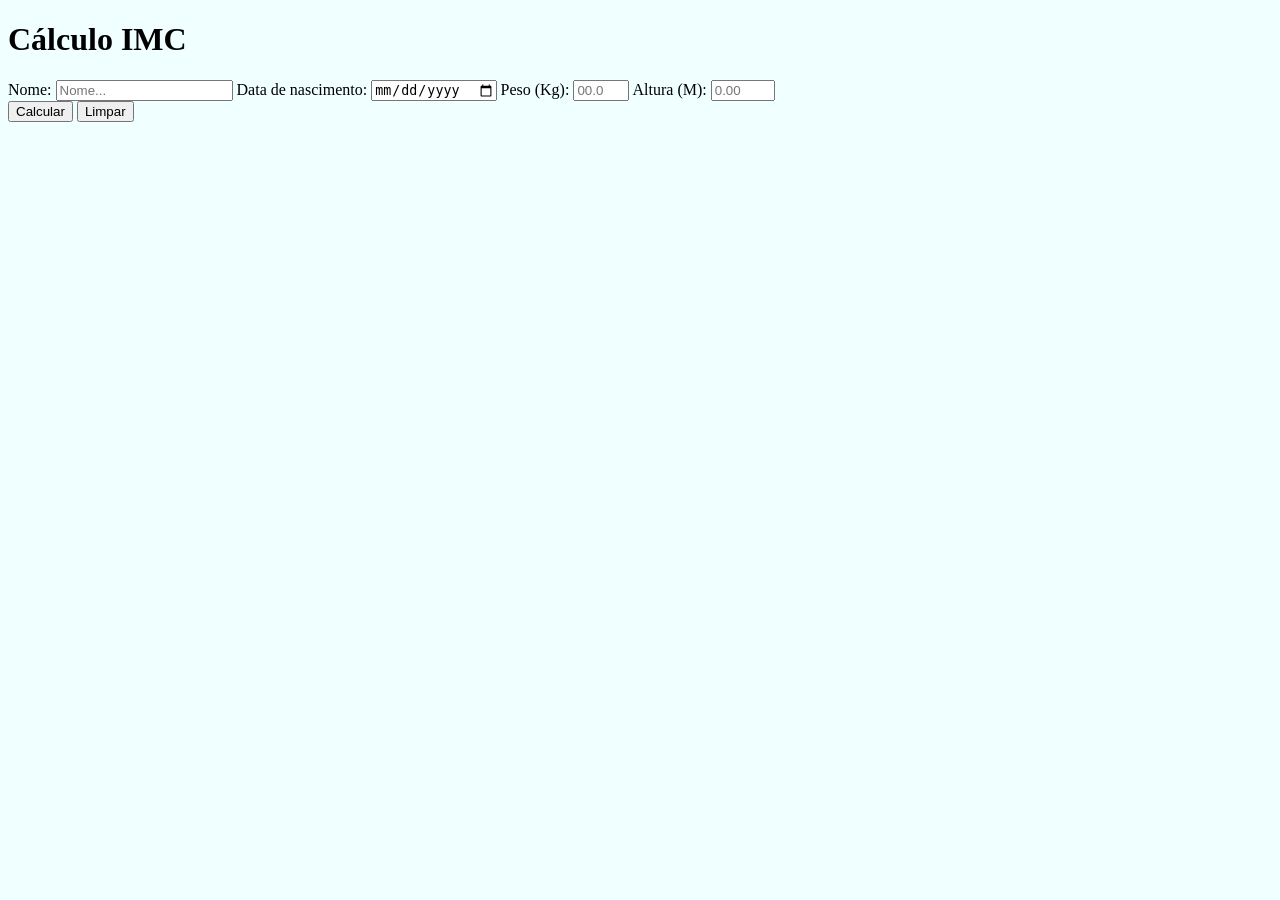
==== index.html @ b52ef6b5 "0.1" ====
<!DOCTYPE html>
<html lang="pt-BR">
<head>
    <meta charset="UTF-8">
    <meta name="viewport" content="width=device-width, initial-scale=1.0">
    <title>Cálculo IMC</title>
    <link rel="icon" type="image/png" href="images/favicon.png">
</head>
<body>
    <link rel="stylesheet" href="form/style.css">
    <script src="form/script.js"></script>
    <div>
        <form id="formIMC">
            <h1>Cálculo IMC</h1>

            <label for="name">Nome:</label>
            <input placeholder="Nome..." id="name" required title="Nome completo">

            <label for="date">Data de nascimento:</label>
            <input type="date" id="date">

            <label for="weight">Peso (Kg):</label>
            <input type="number" placeholder="00.0" id="weight" min="0" max="350" required title="Ex: 68.5">

            <label for="height">Altura (M):</label>
            <input type="number" placeholder="0.00" id="height" min="0" max="2.50" required title="Ex: 1.70">

            <div class="buttons">
                <button onclick="IMC()" type="submit">Calcular</button> 
                <button type="reset">Limpar</button>
            </div>
        </form>
    </div>
    <div id="result">

    </div>
</body>
</html>
---- form/style.css ----
body {
    background-color: azure;
    font-family: Georgia, 'Times New Roman', Times, serif;
}
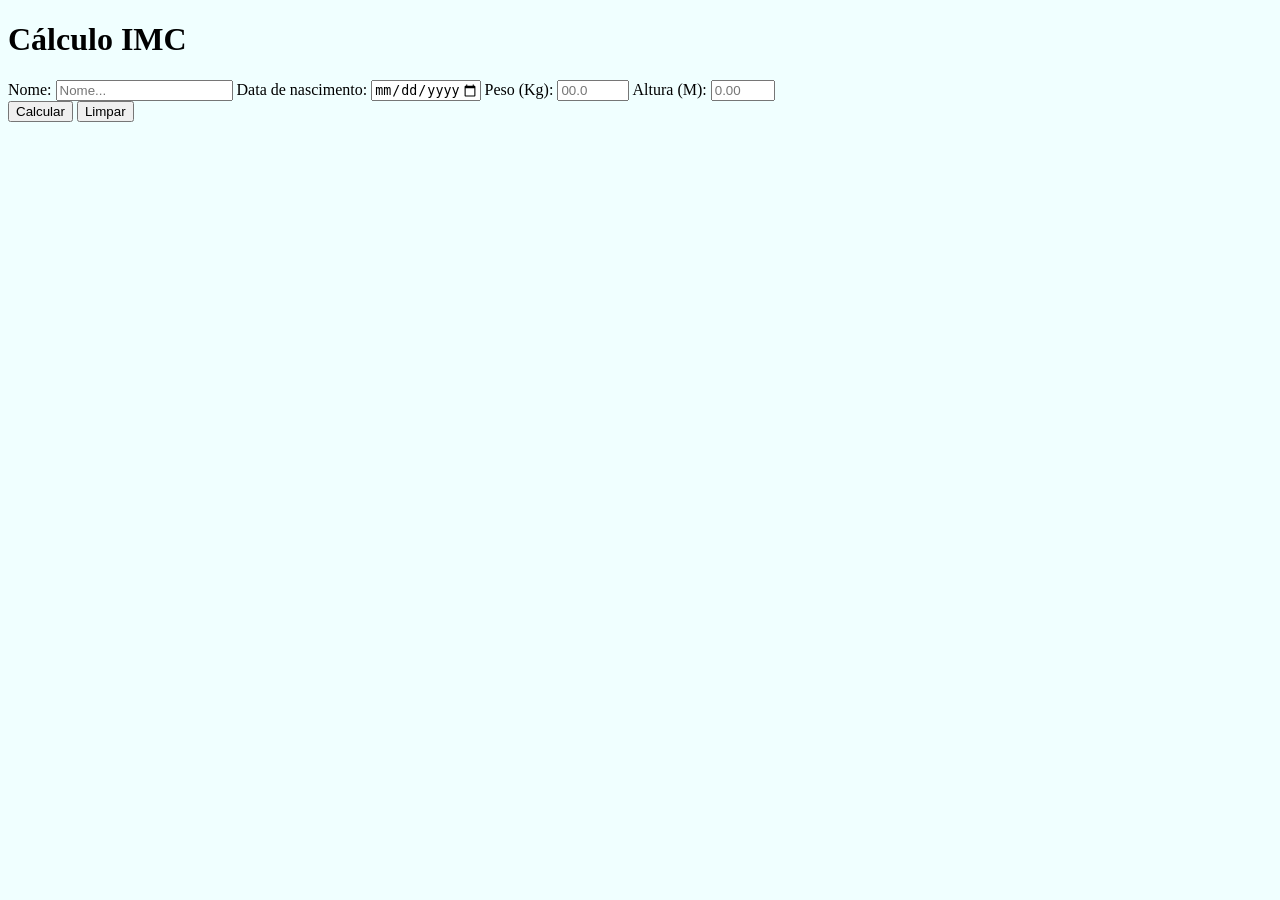
==== commit f761006a: "script" ====
--- a/index.html
+++ b/index.html
@@ -8,9 +8,8 @@
 </head>
 <body>
     <link rel="stylesheet" href="form/style.css">
-    <script src="form/script.js"></script>
     <div>
-        <form id="formIMC">
+        <form onsubmit="IMC(event)" id="formIMC">
             <h1>Cálculo IMC</h1>
 
             <label for="name">Nome:</label>
@@ -20,19 +19,20 @@
             <input type="date" id="date">
 
             <label for="weight">Peso (Kg):</label>
-            <input type="number" placeholder="00.0" id="weight" min="0" max="350" required title="Ex: 68.5">
+            <input type="number" placeholder="00.0" id="weight" name="weight" step="0.1" min="0" max="350" required title="Ex: 68.5">
 
             <label for="height">Altura (M):</label>
-            <input type="number" placeholder="0.00" id="height" min="0" max="2.50" required title="Ex: 1.70">
+            <input type="number" placeholder="0.00" id="height" name="height" step="0.01" min="0" max="2.50" required title="Ex: 1.70">
 
             <div class="buttons">
-                <button onclick="IMC()" type="submit">Calcular</button> 
+                <button type="submit">Calcular</button>
                 <button type="reset">Limpar</button>
             </div>
         </form>
     </div>
     <div id="result">
-
+        <p id="resultIMC"></p>
     </div>
+    <script src="form/script.js"></script>
 </body>
 </html>
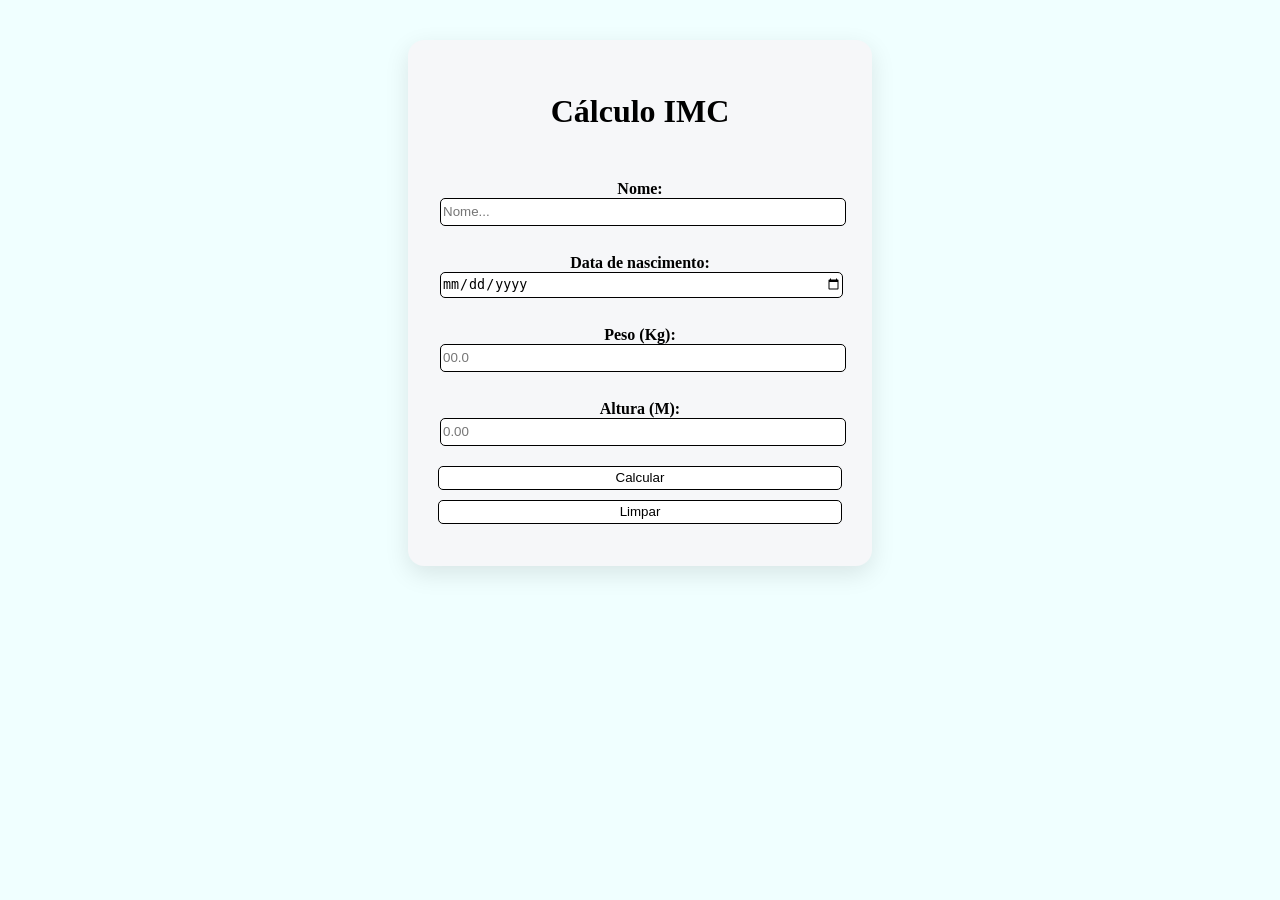
==== commit 21165858: "reset and style" ====
--- a/index.html
+++ b/index.html
@@ -16,7 +16,7 @@
             <input placeholder="Nome..." id="name" required title="Nome completo">
 
             <label for="date">Data de nascimento:</label>
-            <input type="date" id="date">
+            <input type="date" id="date" required>
 
             <label for="weight">Peso (Kg):</label>
             <input type="number" placeholder="00.0" id="weight" name="weight" step="0.1" min="0" max="350" required title="Ex: 68.5">
@@ -25,8 +25,8 @@
             <input type="number" placeholder="0.00" id="height" name="height" step="0.01" min="0" max="2.50" required title="Ex: 1.70">
 
             <div class="buttons">
-                <button type="submit">Calcular</button>
-                <button type="reset">Limpar</button>
+                <button type="submit" id="calcIMC">Calcular</button>
+                <button type="reset" id="resetIMC">Limpar</button>
             </div>
         </form>
     </div>
--- a/form/style.css
+++ b/form/style.css
@@ -1,4 +1,60 @@
 body {
     background-color: azure;
     font-family: Georgia, 'Times New Roman', Times, serif;
-}+}
+form {
+    text-align: center;
+}
+label {
+    display: block;
+    margin-top: 28px;
+    font-weight: bold;
+
+}
+input {
+    width: 100%;
+    height: 24px;
+    border: solid 1px;
+    border-radius: 5px;
+}
+input:hover {
+    background-color: whitesmoke;
+}
+.buttons {
+    display: flex;
+    flex-direction: column;
+    align-items: center;
+    margin: 10px;
+}
+button {
+    background-color: white;
+    display: block;
+    border-radius: 5px;
+    border: solid 1px;
+    margin-top: 10px;
+    width: 106.5%;
+    height: 24px;
+}
+button:hover {
+    background-color: whitesmoke;
+}
+#formIMC {
+    background-color: #F6F7F9;;
+    padding: 32px;
+    border-radius: 16px;
+    box-shadow: 0 8px 24px rgba(0,0,0,0.1);
+    max-width: 400px;
+    display: flex;
+    flex-direction: column;
+    margin: 40px auto;
+}
+#result {
+    background-color: #F6F7F9;;
+    padding: 32px;
+    border-radius: 16px;
+    box-shadow: 0 8px 24px rgba(0,0,0,0.1);
+    max-width: 400px;
+    display: none;
+    flex-direction: column;
+    margin: 40px auto;
+} 
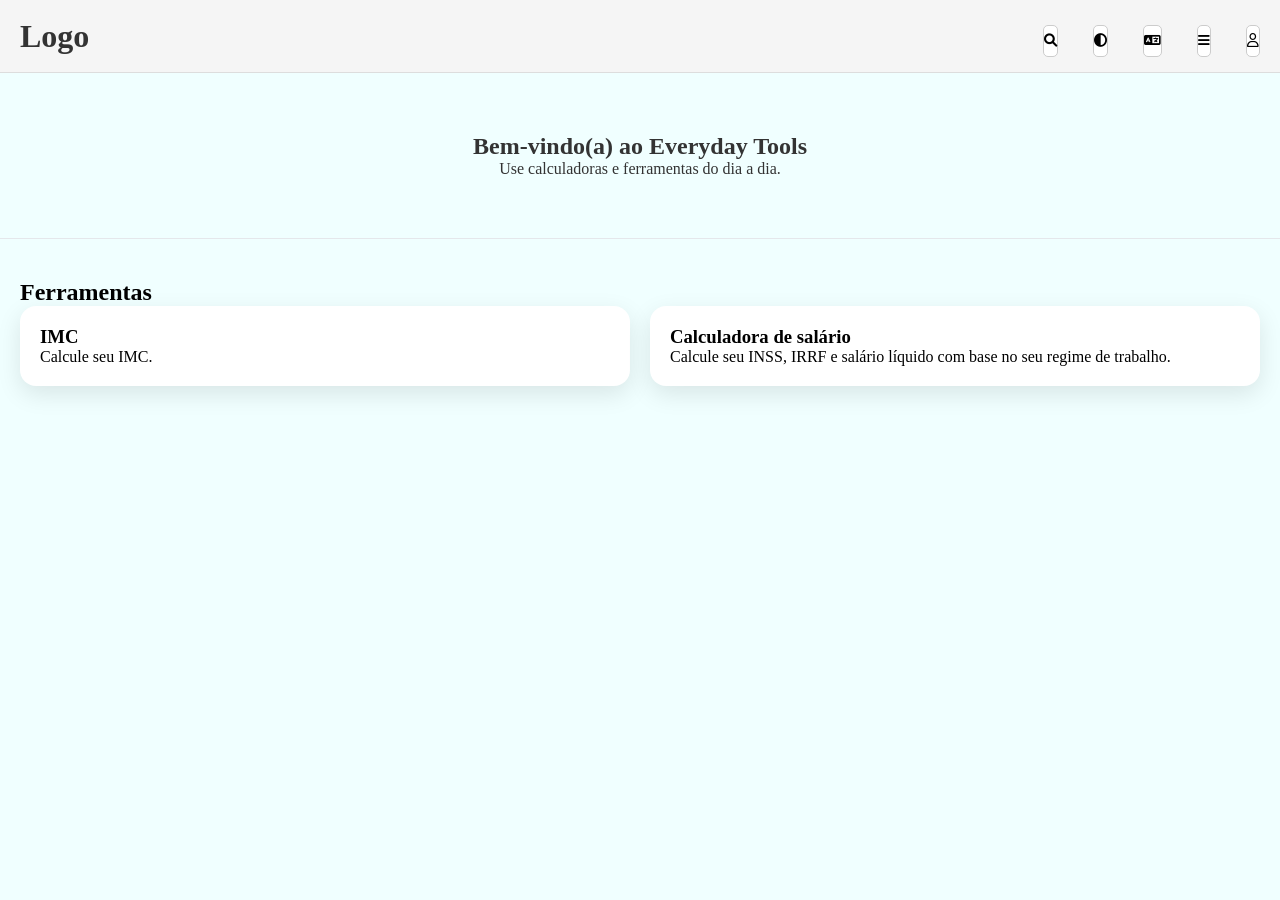
==== commit 3d57dc1e: "home page + UI/UX" ====
--- a/index.html
+++ b/index.html
@@ -3,36 +3,69 @@
 <head>
     <meta charset="UTF-8">
     <meta name="viewport" content="width=device-width, initial-scale=1.0">
-    <title>Cálculo IMC</title>
-    <link rel="icon" type="image/png" href="images/favicon.png">
+    <title>Everiday Tools</title>
 </head>
 <body>
-    <link rel="stylesheet" href="form/style.css">
-    <div>
-        <form onsubmit="IMC(event)" id="formIMC">
-            <h1>Cálculo IMC</h1>
+    <link rel="stylesheet" href="https://cdnjs.cloudflare.com/ajax/libs/font-awesome/6.0.0-beta3/css/all.min.css">
+    <link rel="stylesheet" href="home/style.css">
 
-            <label for="name">Nome:</label>
-            <input placeholder="Nome..." id="name" required title="Nome completo">
+    <header>
+        <h1>Logo</h1>
+        <nav class="btnHeader">
+            <a href="#">
+                <button title="Busca" <i class="fa-solid fa-magnifying-glass"></i></button> <!-- Função de busca -->
+            </a>
+            <a href="#">
+                <button title="Mode" <i class="fa-solid fa-circle-half-stroke"></i></button> <!-- Função dark e light mode Dark-->
+                <!-- DARK MODE:
+                --bg-main: #0f172a; fundo geral
+                --bg-secondary: #1e293b; section
+                --bg-soft: #334155; hover
+                --hover: #475569; hover
+                --text: #f1f5f9; textos
+                --accent: #38bdf8; azulzinho -->
+            </a>
+            <a href="#">
+                <button title="Idioma" <i class="fa-solid fa-language"></i></button> <!-- Função de Idioma pt-BR e en -->
+            </a>
+            <a href="#">
+                <button title="Menu" <i class="fa-solid fa-bars"></i></button> <!-- Função de busca por categorias -->
+            </a>
+            <a href="#">
+                <button title="Login" <i class="fa-regular fa-user"></i></button> <!-- Função login, logout e cadastro -->
+            </a>
+        </nav>
+    </header>
 
-            <label for="date">Data de nascimento:</label>
-            <input type="date" id="date" required>
+    <main>
+        <section class="introduction">
+            <h1>Bem-vindo(a) ao Everyday Tools</h1>
+            <p>Use calculadoras e ferramentas do dia a dia.</p>
+        </section>
 
-            <label for="weight">Peso (Kg):</label>
-            <input type="number" placeholder="00.0" id="weight" name="weight" step="0.1" min="0" max="350" required title="Ex: 68.5">
+        <section class="container">
+            <h1>Ferramentas</h1>
+            <div class="cards">
+                <a href="imc.html" class="card">
+                    <div>
+                        <h3>IMC</h3>
+                        <p>Calcule seu IMC.</p>
+                    </div>
+                </a>
+                <a href="salary.html" class="card">
+                    <div>
+                        <h3>Calculadora de salário</h3>
+                        <p>Calcule seu INSS, IRRF e salário líquido com base no seu regime de trabalho.</p>
+                    </div>
+                </a>
+            </div>
+        </section>
+    </main>
 
-            <label for="height">Altura (M):</label>
-            <input type="number" placeholder="0.00" id="height" name="height" step="0.01" min="0" max="2.50" required title="Ex: 1.70">
+    <!-- <footer>  
+        <p>© 2026 - Meu Site</p>
+    </footer> -->
 
-            <div class="buttons">
-                <button type="submit" id="calcIMC">Calcular</button>
-                <button type="reset" id="resetIMC">Limpar</button>
-            </div>
-        </form>
-    </div>
-    <div id="result">
-        <p id="resultIMC"></p>
-    </div>
-    <script src="form/script.js"></script>
+    <script src="home/script.js"></script>
 </body>
-</html>
+</html>
--- a/home/style.css
+++ b/home/style.css
@@ -0,0 +1,102 @@
+* {
+    margin: 0;
+    padding: 0;
+    box-sizing: border-box;
+}
+body {
+    background-color: azure;
+    font-family: Georgia, 'Times New Roman', Times, serif;
+}
+a {
+    text-decoration: none;
+    color: inherit;
+}
+header {
+    background: whitesmoke;
+    color: #333;
+    padding: 15px 20px;
+    display: flex;
+    justify-content: space-between;
+    align-items: center;
+    border-bottom: 1px solid #ddd;
+}
+nav {
+    display: flex;
+    align-items: center;
+    gap: 20px;
+}
+nav a {
+    margin-left: 15px;
+    font-weight: bold;
+}
+nav a:hover {
+    text-decoration: underline;
+}
+.introduction {
+    background-color: transparent;
+    border-bottom: 1px solid #e5e7eb;
+    color: #333;
+    padding: 60px 20px;
+    text-align: center;
+}
+.container {
+    padding: 40px 20px;
+}
+.cards {
+    display: flex;
+    gap: 20px;
+    flex-wrap: wrap;
+}
+.card {
+    background: white;
+    padding: 20px;
+    flex: 1;
+    min-width: 250px;
+    border-radius: 16px;
+    box-shadow: 0 8px 24px rgba(0,0,0,0.1);
+    transition: transform 0.2s ease, box-shadow 0.2s ease;
+}
+.card:hover {
+    transform: translateY(-4px) scale(1.01);
+    box-shadow: 0 8px 20px rgba(0,0,0,0.08);
+}
+label {
+    display: block;
+    margin-top: 28px;
+    font-weight: bold;
+}
+input {
+    width: 100%;
+    height: 30px;
+    border: solid 1px #ccc;
+    border-radius: 5px;
+    padding: 5px;
+}
+input:hover {
+    background-color: whitesmoke;
+}
+.buttons {
+    display: flex;
+    flex-direction: column;
+    align-items: center;
+    margin: 10px;
+}
+button {
+    background-color: white;
+    border-radius: 5px;
+    border: solid 1px #ccc;
+    margin-top: 10px;
+    width: 100%;
+    height: 32px;
+    cursor: pointer;
+}
+button:hover {
+    background-color: whitesmoke;
+}
+/* footer {
+    background: whitesmoke;
+    color: #333;
+    text-align: center;
+    padding: 15px;
+    border-top: 1px solid #ddd;
+} */
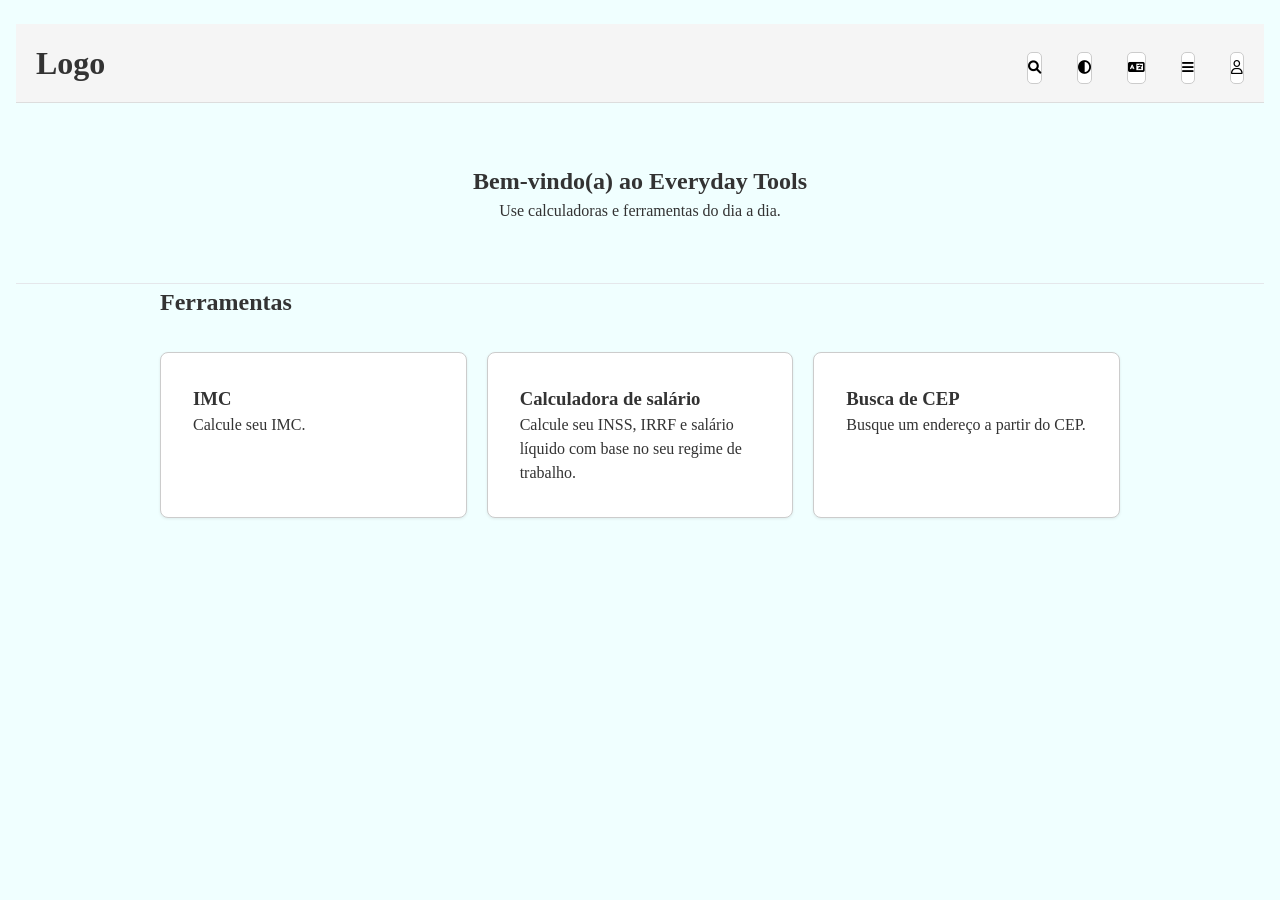
==== commit c07da48b: "feat: add consolidated CSS styles, loading animation, and initial .gitignore for JavaScript files - " ====
--- a/index.html
+++ b/index.html
@@ -7,7 +7,7 @@
 </head>
 <body>
     <link rel="stylesheet" href="https://cdnjs.cloudflare.com/ajax/libs/font-awesome/6.0.0-beta3/css/all.min.css">
-    <link rel="stylesheet" href="home/style.css">
+    <link rel="stylesheet" href="css/styles.css">
 
     <header>
         <h1>Logo</h1>
@@ -58,6 +58,12 @@
                         <p>Calcule seu INSS, IRRF e salário líquido com base no seu regime de trabalho.</p>
                     </div>
                 </a>
+                <a href="cep.html" class="card">
+                    <div>
+                        <h3>Busca de CEP</h3>
+                        <p>Busque um endereço a partir do CEP.</p>
+                    </div>
+                </a>
             </div>
         </section>
     </main>
@@ -66,6 +72,6 @@
         <p>© 2026 - Meu Site</p>
     </footer> -->
 
-    <script src="home/script.js"></script>
+    <script src="js/app.js"></script>
 </body>
 </html>
--- a/css/styles.css
+++ b/css/styles.css
@@ -0,0 +1,432 @@
+/* ================================================================
+   STYLES.CSS — Arquivo consolidado com todos os estilos
+   ================================================================
+   Consolidação de:
+   - cep/style.css (Grid system de 8pt, formulário CEP)
+   - form/style.css (Estilos IMC)
+   - home/style.css (Estilos da página inicial)
+   - salary/style.css (Estilos do cálculo de salário)
+   ================================================================ */
+
+
+/* ================================================================
+   1. VARIÁVEIS GLOBAIS (Tokens de Design)
+   ================================================================ */
+:root {
+  /* --- Paleta de Cores --- */
+  --color-bg:         azure;    /* Fundo da página */
+  --color-surface:    white;    /* Fundo dos cards/formulário */
+  --color-border:     #ccc;     /* Bordas dos inputs */
+  --color-primary:    #475569;  /* Azul principal */
+  --color-primary-dk: #334155;  /* Azul escuro (hover) */
+  --color-danger:     #7f1d1d;  /* Vermelho para exclusão */
+  --color-danger-dk:  #5f1616;  /* Vermelho escuro (hover) */
+  --color-text:       #333;     /* Texto principal */
+  --color-muted:      #64748b;  /* Texto secundário/placeholder */
+  --color-required:   #7f1d1d;  /* Asterisco de campo obrigatório */
+  --color-success:    #3f5f4a;  /* Verde para feedback positivo */
+  --color-warning:    #8a6d3b;  /* Amarelo para avisos */
+
+  /* --- Tipografia --- */
+  --font-family:      'Inter', 'Georgia', 'Times New Roman', sans-serif;
+  --font-size-sm:     0.875rem;  /* 14px */
+  --font-size-md:     1rem;       /* 16px */
+  --font-size-lg:     1.25rem;    /* 20px */
+  --font-size-xl:     1.5rem;     /* 24px */
+
+  /* --- Espaçamentos (8pt Grid) --- */
+  --space-1: 4px;     /* 0.5 × 8 */
+  --space-2: 8px;     /* 1  × 8 */
+  --space-3: 16px;    /* 2  × 8 */
+  --space-4: 24px;    /* 3  × 8 */
+  --space-5: 32px;    /* 4  × 8 */
+  --space-6: 48px;    /* 6  × 8 */
+  --space-7: 64px;    /* 8  × 8 */
+
+  /* --- Bordas e Sombras --- */
+  --radius:     8px;
+  --radius-sm:  4px;
+  --shadow-sm:  0 1px 3px rgba(0, 0, 0, 0.08);
+  --shadow-md:  0 4px 12px rgba(0, 0, 0, 0.10);
+}
+
+
+/* ================================================================
+   2. RESET & BASE
+   Normaliza estilos diferentes entre navegadores
+   ================================================================ */
+*,
+*::before,
+*::after {
+  box-sizing: border-box;
+  margin: 0;
+  padding: 0;
+}
+
+body {
+  font-family: var(--font-family);
+  font-size: var(--font-size-md);
+  color: var(--color-text);
+  background-color: var(--color-bg);
+  padding: var(--space-4) var(--space-3);
+  line-height: 1.5;
+}
+
+a {
+  text-decoration: none;
+  color: inherit;
+}
+
+
+/* ================================================================
+   3. HEADER & NAVEGAÇÃO
+   ================================================================ */
+header {
+  background: whitesmoke;
+  color: #333;
+  padding: 15px 20px;
+  display: flex;
+  justify-content: space-between;
+  align-items: center;
+  border-bottom: 1px solid #ddd;
+}
+
+.btnHeader {
+  display: flex;
+  align-items: center;
+  gap: 20px;
+}
+
+.btnHeader a {
+  margin-left: 15px;
+  font-weight: bold;
+}
+
+.btnHeader a:hover {
+  text-decoration: underline;
+}
+
+nav {
+  display: flex;
+  align-items: center;
+  gap: 20px;
+}
+
+nav a {
+  margin-left: 15px;
+  font-weight: bold;
+}
+
+nav a:hover {
+  text-decoration: underline;
+}
+
+
+/* ================================================================
+   4. LAYOUT — Estrutura da Página
+   ================================================================ */
+
+.page-header {
+  text-align: center;
+  margin-bottom: var(--space-5);
+}
+
+.page-header h1 {
+  font-size: var(--font-size-xl);
+  font-weight: 700;
+  color: var(--color-text);
+  margin-bottom: var(--space-2);
+}
+
+.page-header p {
+  color: var(--color-muted);
+  font-size: var(--font-size-sm);
+}
+
+.introduction {
+  background-color: transparent;
+  border-bottom: 1px solid #e5e7eb;
+  color: #333;
+  padding: 60px 20px;
+  text-align: center;
+}
+
+.container {
+  max-width: 960px;
+  margin: 0 auto;
+  display: flex;
+  flex-direction: column;
+  gap: var(--space-5);
+}
+
+
+/* ================================================================
+   5. CARDS / SEÇÕES
+   ================================================================ */
+.form-section,
+.table-section,
+.card {
+  background-color: var(--color-surface);
+  border: 1px solid var(--color-border);
+  border-radius: var(--radius);
+  box-shadow: var(--shadow-sm);
+  padding: var(--space-5);
+}
+
+.card {
+  flex: 1;
+  min-width: 250px;
+  transition: transform 0.2s ease, box-shadow 0.2s ease;
+}
+
+.card:hover {
+  transform: translateY(-4px) scale(1.01);
+  box-shadow: 0 8px 20px rgba(0, 0, 0, 0.08);
+}
+
+.cards {
+  display: flex;
+  gap: 20px;
+  flex-wrap: wrap;
+}
+
+.form-section h2,
+.table-section h2 {
+  font-size: var(--font-size-lg);
+  font-weight: 600;
+  margin-bottom: var(--space-4);
+  padding-bottom: var(--space-2);
+  border-bottom: 2px solid var(--color-primary);
+}
+
+
+/* ================================================================
+   6. FORMULÁRIO — Grid de Colunas
+   ================================================================ */
+form {
+  text-align: center;
+}
+
+.form-row {
+  display: grid;
+  grid-template-columns: repeat(12, 1fr);
+  gap: var(--space-3);
+  margin-bottom: var(--space-3);
+}
+
+.form-group {
+  grid-column: span 4;
+}
+
+.form-group--tiny {
+  grid-column: span 2;
+}
+
+.form-group--small {
+  grid-column: span 3;
+}
+
+.form-group--large {
+  grid-column: span 7;
+}
+
+.form-group--full {
+  grid-column: span 12;
+}
+
+
+/* ================================================================
+   7. CAMPOS DE INPUT (label + input/select)
+   ================================================================ */
+.form-group label,
+label {
+  display: block;
+  font-size: var(--font-size-sm);
+  font-weight: 600;
+  color: var(--color-text);
+  margin-bottom: var(--space-1);
+  margin-top: 28px;
+}
+
+.required {
+  color: var(--color-required);
+  margin-left: var(--space-1);
+}
+
+input,
+select {
+  width: 100%;
+  height: 24px;
+  border: solid 1px var(--color-border);
+  border-radius: 5px;
+  padding: 5px;
+}
+
+input:hover,
+select:hover {
+  background-color: whitesmoke;
+}
+
+input[type="number"],
+input[type="date"] {
+  height: 30px;
+}
+
+
+/* ================================================================
+   8. BOTÕES
+   ================================================================ */
+button {
+  background-color: white;
+  border-radius: 5px;
+  border: solid 1px var(--color-border);
+  margin-top: 10px;
+  width: 100%;
+  height: 32px;
+  cursor: pointer;
+  font-weight: 600;
+  transition: background-color 0.2s ease;
+}
+
+button:hover {
+  background-color: whitesmoke;
+}
+
+#btn {
+  width: 5%;
+  height: 24px;
+  display: block;
+  margin-top: 0;
+}
+
+.buttons {
+  display: flex;
+  flex-direction: column;
+  align-items: center;
+  margin: 10px;
+}
+
+.buttons button {
+  width: 100%;
+}
+
+
+/* ================================================================
+   9. FORMULÁRIOS ESPECÍFICOS
+   ================================================================ */
+
+#formIMC,
+#formSalary,
+#formRegister {
+  background-color: #F6F7F9;
+  padding: 32px;
+  border-radius: 16px;
+  box-shadow: 0 8px 24px rgba(0, 0, 0, 0.1);
+  max-width: 400px;
+  display: flex;
+  flex-direction: column;
+  margin: 40px auto;
+}
+
+#result {
+  background-color: #F6F7F9;
+  padding: 32px;
+  border-radius: 16px;
+  box-shadow: 0 8px 24px rgba(0, 0, 0, 0.1);
+  max-width: 400px;
+  display: none;
+  flex-direction: column;
+  margin: 40px auto;
+}
+
+
+/* ================================================================
+   10. CAMPO DE STATUS (CEP)
+   ================================================================ */
+.field-status {
+  display: block;
+  font-size: var(--font-size-sm);
+  margin-top: var(--space-1);
+  font-weight: 500;
+}
+
+
+/* ================================================================
+   11. RESPONSIVIDADE
+   ================================================================ */
+@media (max-width: 768px) {
+  .cards {
+    flex-direction: column;
+  }
+
+  .card {
+    min-width: 100%;
+  }
+
+  .form-row {
+    grid-template-columns: repeat(6, 1fr);
+  }
+
+  .form-group {
+    grid-column: span 6;
+  }
+
+  .form-group--tiny {
+    grid-column: span 2;
+  }
+
+  .form-group--small {
+    grid-column: span 3;
+  }
+
+  .form-group--large {
+    grid-column: span 6;
+  }
+
+  .form-group--full {
+    grid-column: span 6;
+  }
+
+  #formIMC,
+  #formSalary,
+  #formRegister {
+    max-width: 100%;
+  }
+
+  .introduction {
+    padding: 40px 20px;
+  }
+}
+
+@media (max-width: 480px) {
+  header {
+    flex-direction: column;
+    gap: 15px;
+  }
+
+  .btnHeader,
+  nav {
+    flex-direction: column;
+    gap: 10px;
+    width: 100%;
+  }
+
+  .form-row {
+    grid-template-columns: 1fr;
+  }
+
+  .form-group,
+  .form-group--tiny,
+  .form-group--small,
+  .form-group--large,
+  .form-group--full {
+    grid-column: span 1;
+  }
+
+  input,
+  select,
+  button {
+    height: auto;
+    padding: 10px;
+  }
+}
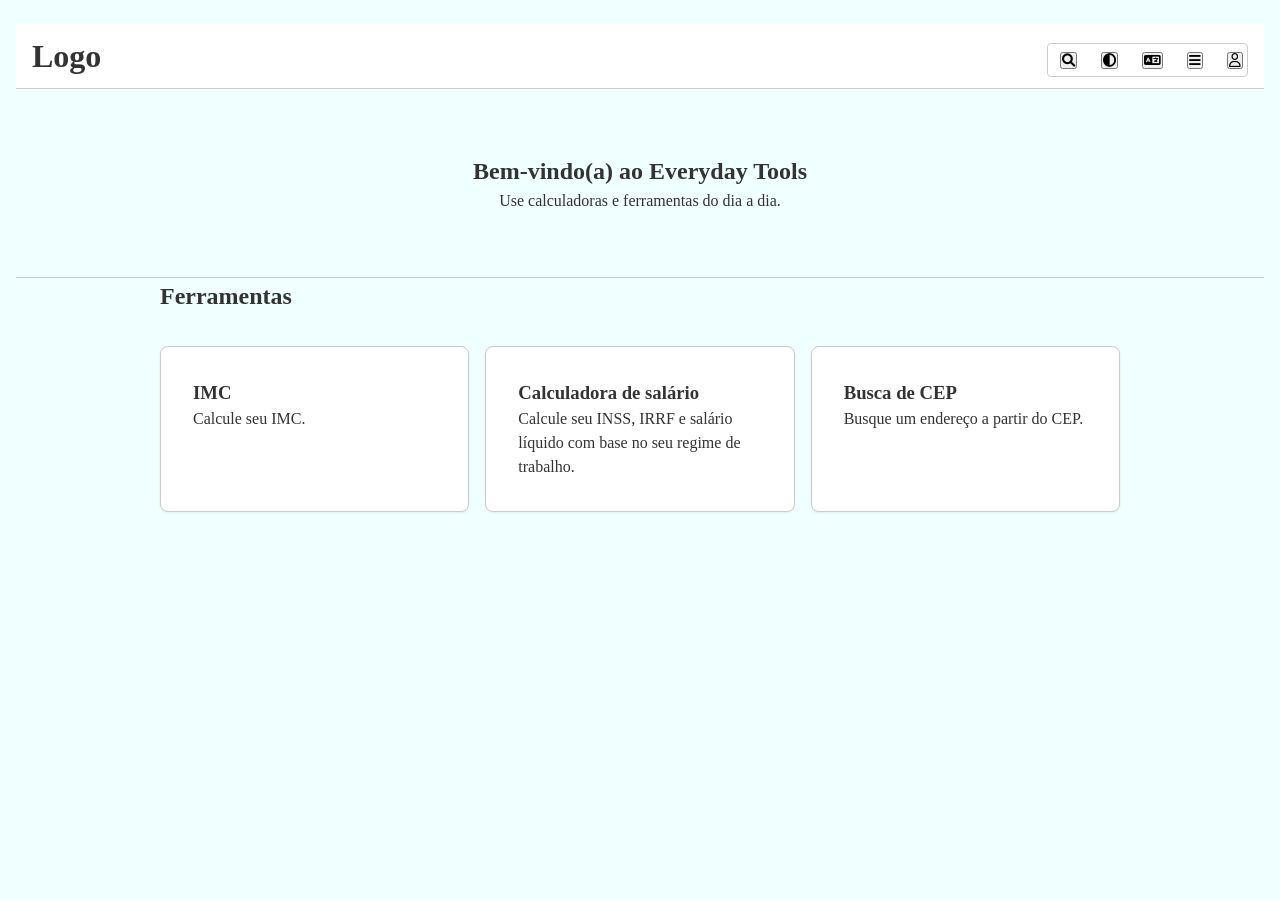
==== commit 5838cc09: "refactor: atualiza estilos e estrutura do CSS; corrige links no HTML" ====
--- a/index.html
+++ b/index.html
@@ -47,22 +47,16 @@
             <h1>Ferramentas</h1>
             <div class="cards">
                 <a href="imc.html" class="card">
-                    <div>
-                        <h3>IMC</h3>
-                        <p>Calcule seu IMC.</p>
-                    </div>
+                    <h3>IMC</h3>
+                    <p>Calcule seu IMC.</p>
                 </a>
                 <a href="salary.html" class="card">
-                    <div>
-                        <h3>Calculadora de salário</h3>
-                        <p>Calcule seu INSS, IRRF e salário líquido com base no seu regime de trabalho.</p>
-                    </div>
+                    <h3>Calculadora de salário</h3>
+                    <p>Calcule seu INSS, IRRF e salário líquido com base no seu regime de trabalho.</p>
                 </a>
                 <a href="cep.html" class="card">
-                    <div>
-                        <h3>Busca de CEP</h3>
-                        <p>Busque um endereço a partir do CEP.</p>
-                    </div>
+                    <h3>Busca de CEP</h3>
+                    <p>Busque um endereço a partir do CEP.</p>
                 </a>
             </div>
         </section>
--- a/css/styles.css
+++ b/css/styles.css
@@ -82,24 +82,24 @@
    3. HEADER & NAVEGAÇÃO
    ================================================================ */
 header {
-  background: whitesmoke;
-  color: #333;
-  padding: 15px 20px;
+  background: var(--color-surface);
+  color: var(--color-text);
+  padding: var(--space-2) var(--space-3);
   display: flex;
   justify-content: space-between;
   align-items: center;
-  border-bottom: 1px solid #ddd;
+  border-bottom: 1px solid var(--color-border);
 }
 
 .btnHeader {
   display: flex;
   align-items: center;
-  gap: 20px;
+  gap: var(--space-3);
 }
 
 .btnHeader a {
-  margin-left: 15px;
-  font-weight: bold;
+  margin-left: var(--space-2);
+  font-weight: 600;
 }
 
 .btnHeader a:hover {
@@ -109,12 +109,12 @@
 nav {
   display: flex;
   align-items: center;
-  gap: 20px;
+  gap: var(--space-3);
 }
 
 nav a {
-  margin-left: 15px;
-  font-weight: bold;
+  margin-left: var(--space-2);
+  font-weight: 600;
 }
 
 nav a:hover {
@@ -145,9 +145,9 @@
 
 .introduction {
   background-color: transparent;
-  border-bottom: 1px solid #e5e7eb;
-  color: #333;
-  padding: 60px 20px;
+  border-bottom: 1px solid var(--color-border);
+  color: var(--color-text);
+  padding: var(--space-7) var(--space-3);
   text-align: center;
 }
 
@@ -186,7 +186,7 @@
 
 .cards {
   display: flex;
-  gap: 20px;
+  gap: var(--space-3);
   flex-wrap: wrap;
 }
 
@@ -245,7 +245,7 @@
   font-weight: 600;
   color: var(--color-text);
   margin-bottom: var(--space-1);
-  margin-top: 28px;
+  margin-top: var(--space-4);
 }
 
 .required {
@@ -256,46 +256,50 @@
 input,
 select {
   width: 100%;
-  height: 24px;
+  height: var(--space-3);
   border: solid 1px var(--color-border);
-  border-radius: 5px;
-  padding: 5px;
+  border-radius: var(--radius-sm);
+  padding: var(--space-1);
+  font-family: var(--font-family);
+  font-size: var(--font-size-md);
 }
 
 input:hover,
 select:hover {
-  background-color: whitesmoke;
+  background-color: var(--color-surface);
 }
 
 input[type="number"],
 input[type="date"] {
-  height: 30px;
+  height: var(--space-4);
 }
 
 
 /* ================================================================
    8. BOTÕES
-   ================================================================ */
-button {
-  background-color: white;
-  border-radius: 5px;
+   =================
+*/
+.btnHeader {
+  background-color: var(--color-surface);
+  border-radius: var(--radius-sm);
   border: solid 1px var(--color-border);
-  margin-top: 10px;
-  width: 100%;
-  height: 32px;
+  margin-top: var(--space-2);
+  padding: var(--space-1);
   cursor: pointer;
   font-weight: 600;
-  transition: background-color 0.2s ease;
+  font-family: var(--font-family);
+  font-size: var(--font-size-md);
+  transition: background-color 0.2s ease, transform 0.2s ease;
 }
 
 button:hover {
-  background-color: whitesmoke;
+  background-color: var(--color-primary);
+  color: white;
 }
 
 #btn {
-  width: 5%;
-  height: 24px;
-  display: block;
+  width: auto;
+  padding: var(--space-2) var(--space-3);
   margin-top: 0;
 }
 
@@ -303,6 +307,9 @@
   display: flex;
   flex-direction: column;
   align-items: center;
+  gap: var(--space-2);
+  margin: var(--space-2) 0;
+  align-items: center;
   margin: 10px;
 }
 
@@ -316,25 +323,28 @@
    ================================================================ */
 
 #formIMC,
-#formSalary,
-#formRegister {
-  background-color: #F6F7F9;
-  padding: 32px;
-  border-radius: 16px;
-  box-shadow: 0 8px 24px rgba(0, 0, 0, 0.1);
+#formSalary {
+  background-color: var(--color-surface);
+  padding: var(--space-5);
+  border-radius: var(--radius);
+  box-shadow: var(--shadow-md);
+  border: 1px solid var(--color-border);
   max-width: 400px;
   display: flex;
   flex-direction: column;
-  margin: 40px auto;
+  margin: var(--space-6) auto;
 }
 
 #result {
-  background-color: #F6F7F9;
-  padding: 32px;
-  border-radius: 16px;
-  box-shadow: 0 8px 24px rgba(0, 0, 0, 0.1);
+  background-color: var(--color-surface);
+  padding: var(--space-5);
+  border-radius: var(--radius);
+  box-shadow: var(--shadow-md);
+  border: 1px solid var(--color-border);
   max-width: 400px;
   display: none;
+  flex-direction: column;
+  margin: var(--space-6)e;
   flex-direction: column;
   margin: 40px auto;
 }
@@ -394,7 +404,7 @@
   }
 
   .introduction {
-    padding: 40px 20px;
+    padding: var(--space-6) var(--space-3);
   }
 }
 
@@ -406,6 +416,7 @@
 
   .btnHeader,
   nav {
+    padding: var(--space-2);
     flex-direction: column;
     gap: 10px;
     width: 100%;
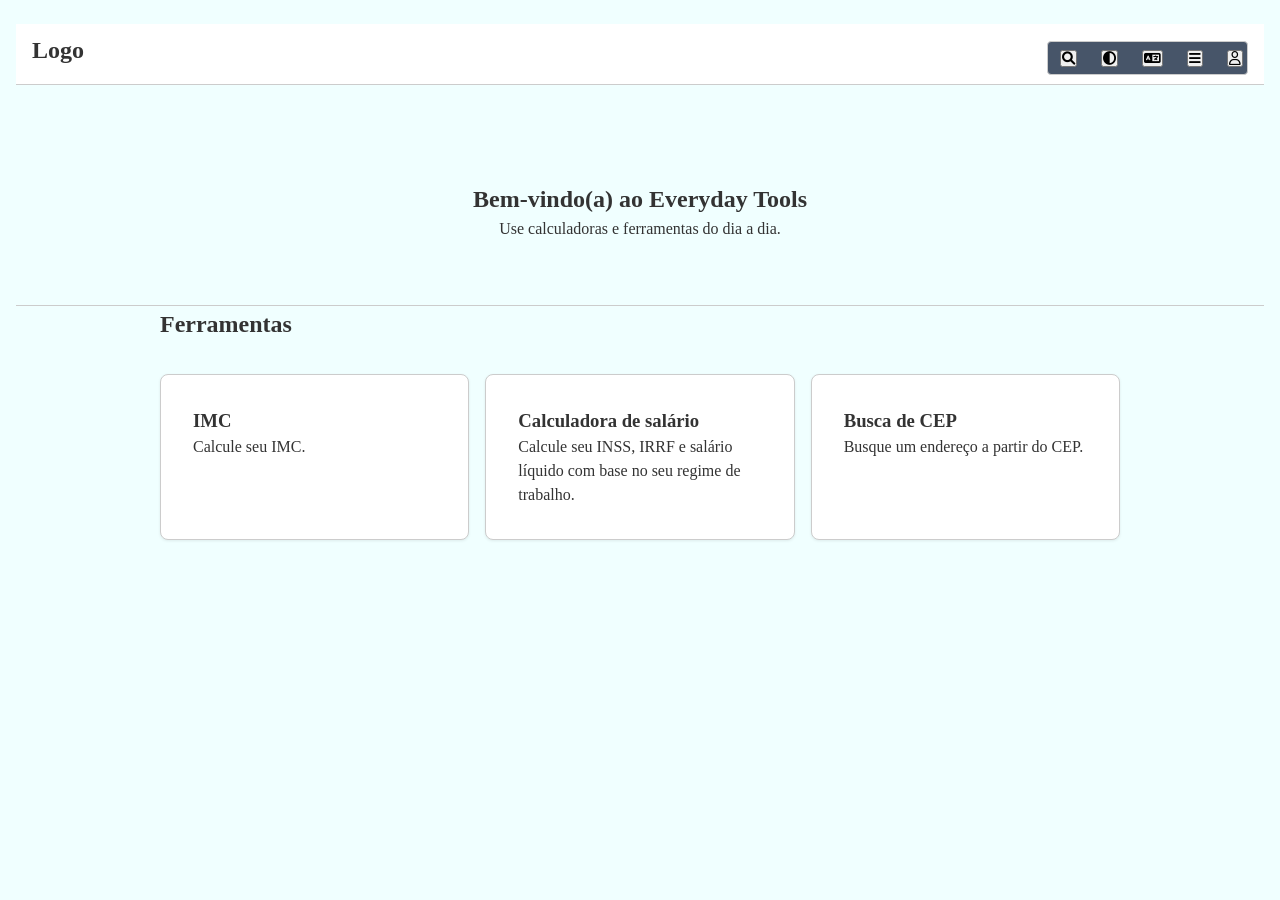
==== commit 0c5a52bb: "refactor: renomeia IDs e classes para maior clareza; ajusta estilos e estrutura do formulário" ====
--- a/index.html
+++ b/index.html
@@ -9,7 +9,7 @@
     <link rel="stylesheet" href="https://cdnjs.cloudflare.com/ajax/libs/font-awesome/6.0.0-beta3/css/all.min.css">
     <link rel="stylesheet" href="css/styles.css">
 
-    <header>
+    <header class="page-header">
         <h1>Logo</h1>
         <nav class="btnHeader">
             <a href="#">
--- a/css/styles.css
+++ b/css/styles.css
@@ -256,7 +256,7 @@
 input,
 select {
   width: 100%;
-  height: var(--space-3);
+  height: var(--space-4);
   border: solid 1px var(--color-border);
   border-radius: var(--radius-sm);
   padding: var(--space-1);
@@ -269,18 +269,12 @@
   background-color: var(--color-surface);
 }
 
-input[type="number"],
-input[type="date"] {
-  height: var(--space-4);
-}
-
-
 /* ================================================================
    8. BOTÕES
    =================
 */
 .btnHeader {
-  background-color: var(--color-surface);
+  background-color: var(--color-primary);
   border-radius: var(--radius-sm);
   border: solid 1px var(--color-border);
   margin-top: var(--space-2);
@@ -293,7 +287,7 @@
 }
 
 button:hover {
-  background-color: var(--color-primary);
+  background-color: var(--color-primary-dk);
   color: white;
 }
 
@@ -314,7 +308,7 @@
 }
 
 .buttons button {
-  width: 100%;
+  width: 106%;
 }
 
 
